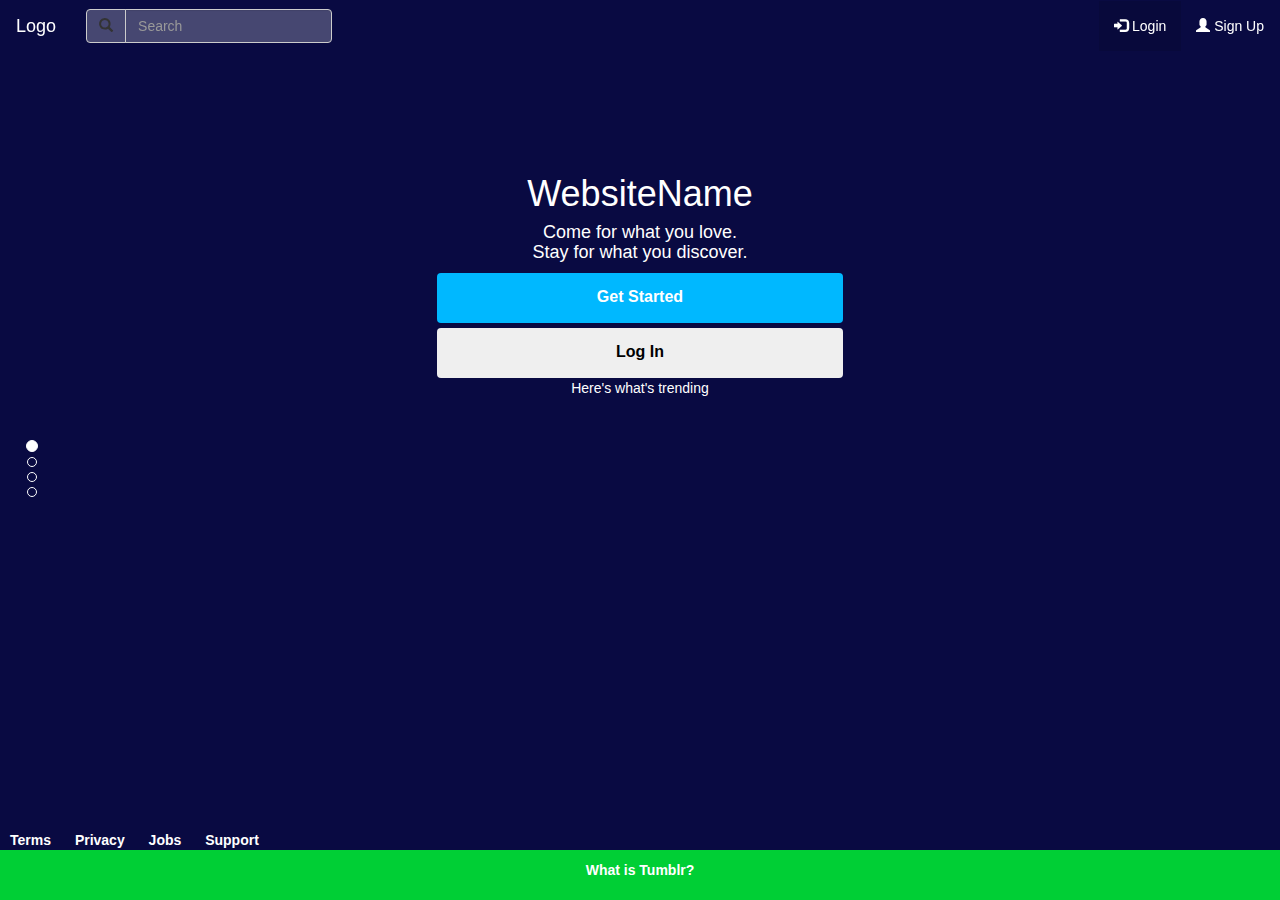
==== index.html @ 12164b4f "first commit" ====
<!DOCTYPE html>
<html lang="en">

<head>
  <meta charset="UTF-8">
  <meta name="viewport" content="width=device-width, initial-scale=1.0">
  <title>SiteName</title>
  <link rel="stylesheet" href="/font-awesome-4.7.0/css/font-awesome.min.css">

  <link rel="stylesheet" href="https://maxcdn.bootstrapcdn.com/bootstrap/3.4.1/css/bootstrap.min.css">
  <script src="https://ajax.googleapis.com/ajax/libs/jquery/3.5.1/jquery.min.js"></script>
  <script src="https://maxcdn.bootstrapcdn.com/bootstrap/3.4.1/js/bootstrap.min.js"></script>
  <script src="action.js"></script>
  <link rel="stylesheet" href="style.css">
</head>

<body>
  <div class="navbar-wrapper">
  <div class="container">
    <div class="navbar  navbar-fixed-top">
<!-- navbar-inverse -->
      <nav class="navbar">
        <div class="container-fluid">
          <div class="navbar-header">
            <a class="navbar-brand" style="color: #ffffff" href="#">Logo</a>
          </div>
          <form class="navbar-form navbar-left">
            <div class="input-group">
              <div class="input-group-btn">
                <button class="btn btn-default" style="transition: background .15s,color .15s;background: hsla(0,0%,100%,.25);" type="submit">
                  <i class="glyphicon glyphicon-search"></i>
                </button>
              </div>
              <input type="text" class="form-control" style="transition: background .15s,color .15s;background: hsla(0,0%,100%,.25);" placeholder="Search" name="search">
            </div>
          </form>
          <ul class="nav navbar-nav navbar-right">
            <li><a href="#" style="color: #ffffff ; background-color: rgba(0,0,0,.0941176);"><span class="glyphicon glyphicon-log-in"></span> Login</a>
            </li>
            <li><a href="#" style="color: #ffffff "><span class="glyphicon glyphicon-user"></span> Sign Up</a>
            </li>
          </ul>
        </div>
      </nav>
    </div>
  </div>
  <!-- /container -->
</div>
<!-- /navbar wrapper -->

  <section class="slide-wrapper">
    <div class="container">
      <div id="myCarousel" class="carousel slide">
        <!-- Indicators -->
        <ol class="carousel-indicators">
          <li data-target="#myCarousel" data-slide-to="0" class="active"></li>
          <li data-target="#myCarousel" data-slide-to="1"></li>
          <li data-target="#myCarousel" data-slide-to="2"></li>
          <li data-target="#myCarousel" data-slide-to="3"></li>
        </ol>

        <!-- Wrapper for slides -->
        <div class="carousel-inner">
          <!-- first page -->
          <div class="item active">
            <div class="fill" style=" background-color:#090a42;">
              <!-- body -->
              <div class="row">
                <div class="col-md-12  col-sm-12 col-xs-12 col-lg-12">
                  <div class="topSpacing" ></div>
                </div>
              </div>
              <div class="row">
                <div style="color: #ffffff; text-align: center;top: 50%;left: 50%;">
                  <div
                    class="col-md-offset-4 col-md-4 col-sm-offset-4 col-sm-4 col-lg-4 col-lg-offset-4 col-xs-8 col-xs-offset-2">
                    <h1>WebsiteName</h1>
                    <h4>Come for what you love.<br>
                      Stay for what you discover.</h4>
                    <button class="btn btn-block"
                      style='background-color: #00b8ff;height: 50px;font-size: 16px; font-weight: bold;'>Get
                      Started</button>
                    <button class="btn btn-block"
                      style='color: black;height: 50px;font-size: 16px; font-weight: bold;'>Log In</button>
                    <a href="#" style="margin-top: 50rem;color:#ffffff;">Here's what's trending</a>
                  </div>
                </div>
              </div>
              <!-- end body -->

              <!-- Footer -->
              <div class="footer">
                <div class="top-footer">
                  <a href="">Terms</a>
                  <a href="">Privacy</a>
                  <a href="">Jobs</a>
                  <a href="">Support</a>
                </div>
                <div class="bottom-footer">
                  <p style="padding-top: 10px;">What is Tumblr?</p>
                </div>
              </div>
              <!-- end footer -->
            </div>
          </div>

          <!-- Second Page -->
          <div class="item">
            <div class="fill" style="background-color:#00cf35;">
              
              <!-- body -->
              <div class="row">
                <div class="col-md-12  col-sm-12  col-lg-12">
                  <div class="topSpacing" ></div>
                </div>
              </div>
              <div class="row" style="color: #ffffff; text-align: center;top: 50%;left: 50%;">
                <div
                  class="col-lg-offset-4 col-lg-4 col-md-offset-4 col-md-4 col-sm-6 col-sm-offset-3 col-xs-offset-1 col-xs-10 ">
                  <img src="second-page.svg" alt="t image" width="53%" height="50%" style="opacity: 1;" />
                  <h3>Tumblr is so easy to use that it’s hard to explain.</h3>
                  <p>We made it really, really simple for people to make a blog and put whatever they want on it.
                    Stories, photos, GIFs, TV shows, links, quips, dumb jokes, smart jokes, Spotify tracks, mp3s,
                    videos, fashion, art, deep stuff. Tumblr is 507 million different blogs, filled with literally
                    whatever.</p>
                </div>
              </div>
              <!-- end body -->

            </div>
          </div>
          <!-- Third Page -->
          <div class="item">
            <div class="fill" style="background-color:#ff8a00;">
              <!-- body -->
              <div class="row">
                <div class="col-md-12  col-sm-12  col-lg-12">
                  <div class="topSpacing" ></div>
                </div>
              </div>
              <div class="row" style="color: #ffffff; text-align: center;top: 50%;left: 50%;">
                <div
                  class="col-md-offset-4 col-md-4 col-sm-offset-2 col-sm-8 col-xs-offset-1 col-xs-10 col-lg-offset-4 col-lg-4">
                  <div class="row">
                    <div class="col-md-3 col-sm-3 col-xs-3 col-lg-3">
                      <div class="main-circle">
                        <div class="circle">
                          <h1>Aa</h1>
                        </div>
                        <p style="padding-top: 10px;">Text</p>
                      </div>
                    </div>
                    <div class="col-md-3  col-sm-3 col-xs-3 col-lg-3">
                      <div class="main-circle">
                        <div class="circle">
                          <h1><i class="fa fa-camera"></i>
                          </h1>
                        </div>
                        <p style="padding-top: 10px;">Photo</p>
                      </div>
                    </div>
                    <div class="col-md-3  col-sm-3 col-xs-3 col-lg-3">
                      <div class="main-circle">
                        <div class="circle">
                          <h1><i class="fa fa-quote-left"></i></h1>
                        </div>
                        <p style="padding-top: 10px;">Quote</p>
                      </div>
                    </div>
                    <div class="col-md-3  col-sm-3 col-xs-3 col-lg-3">
                      <div class="main-circle">
                        <div class="circle">
                          <h1><i class="fa fa-link"></i></h1>
                        </div>
                        <p style="padding-top: 10px;">Link</p>
                      </div>
                    </div>
                  </div>
                  <div class="row">
                    <div
                      class="col-md-offset-1 col-md-3 col-sm-offset-1 col-sm-3 col-xs-offset-1 col-xs-3 col-lg-offset-1 col-lg-3">
                      <div class="main-circle">
                        <div class="circle">
                          <h1><b>hi!</b></h1>
                        </div>
                        <p style="padding-top: 10px;">Chat</p>
                      </div>
                    </div>
                    <div class="col-md-3 col-sm-3 col-xs-3 col-lg-3">
                      <div class="main-circle">
                        <div class="circle">
                          <h1><i class="fa fa-headphones"></i></h1>
                        </div>
                        <p style="padding-top: 10px;">Audio</p>
                      </div>
                    </div>
                    <div class="col-md-3 col-sm-3 col-xs-3 col-lg-3">
                      <div class="main-circle">
                        <div class="circle">
                          <h1><i class="fa fa-video-camera"></i></h1>
                        </div>
                        <p style="padding-top: 10px;">Video</p>
                      </div>
                    </div>
                  </div>
                  <h3>Seriously, put anything you want here.</h3>
                  <p>Seven post types to get you started. Your brain can do the rest. This thing is yours. Use it
                    however you like.</p>
                </div>
              </div>
              <!-- end body -->

            </div>
          </div>
          <!-- Forth Page -->
          <div class="item">
            <div class="fill" style="background-color:#e47794;">

              <!-- body -->
              <div class="row">
                <div class="col-md-12  col-sm-12  col-lg-12">
                  <div class="topSpacing" ></div>
                </div>
              </div>
              <div class="row" style="color: #ffffff; text-align: center;top: 50%;left: 50%;">
                <div
                  class="col-md-offset-4 col-md-4 col-lg-4 col-lg-offset-4 col-xs-10 col-xs-offset-1 col-sm-10 col-sm-offset-1">
                  <h3>Okay, it’s not actually hard to explain.</h3>
                  <h5>We lied. But now you understand this thing. So come on in.</h5>
                  <button class="btn"
                    style='margin-top: 10px; width: 30rem; background-color: #00b8ff;height: 50px;font-size: 16px; font-weight: bold;'>Get
                    Started</button><br />
                  <button class="btn"
                    style='margin-top: 10px; width: 30rem;color: black;height: 50px;font-size: 16px; font-weight: bold;'>Log
                    In</button><br />
                  <a href="#" style=" margin-top: 50rem;color:#ffffff;">Here's what's trending</a>
                </div>
              </div>
              <!-- end body -->
            </div>
          </div>
        </div>
      </div>
    </div>
  </section>
</body>

</html>
---- style.css ----
html,
body {
  width: 100%;
  height: 100%;
}

.carousel-inner,
.carousel,
.item,
.container,
.fill {
  height: 100%;
  width: 100%;
  background-position: center center;
  background-size: cover;
}

.slide-wrapper {
  display: inline;
}

.slide-wrapper .container {
  padding: 0px;
}

/*------------------------------ vertical bootstrap slider----------------------------*/

.carousel-inner>.item.next,
.carousel-inner>.item.active.right {
  transform: translate3d(0, 100%, 0);
  -webkit-transform: translate3d(0, 100%, 0);
  -ms-transform: translate3d(0, 100%, 0);
  -moz-transform: translate3d(0, 100%, 0);
  -o-transform: translate3d(0, 100%, 0);
  top: 0;
}

.carousel-inner>.item.prev,
.carousel-inner>.item.active.left {
  transform: translate3d(0, -100%, 0);
  -webkit-transform: translate3d(0, -100%, 0);
  -moz-transform: translate3d(0, -100%, 0);
  -ms-transform: translate3d(0, -100%, 0);
  -o-transform: translate3d(0, -100%, 0);
  top: 0;
}

.carousel-inner>.item.next.left,
.carousel-inner>.item.prev.right,
.carousel-inner>.item.active {
  transform: translate3d(0, 0, 0);
  -webkit-transform: translate3d(0, 0, 0);
  -ms-transform: translate3d(0, 0, 0);
  ;
  -moz-transform: translate3d(0, 0, 0);
  -o-transform: translate3d(0, 0, 0);
  top: 0;
}

/*------------------------------- vertical carousel indicators ------------------------------*/
.carousel-indicators {
  position: absolute;
  top: 0;
  bottom: 0;
  margin: auto;
  height: 20px;
  right: 10px;
  left: 0;
  margin-left: 2%;
  width: auto;
}

.carousel-indicators li {
  display: block;
  margin-bottom: 5px;
  border: 1px solid #ffffff;
}

.carousel-indicators li.active {
  margin-bottom: 5px;
  background: #ffffff;
}

.footer {
  position: fixed;
  left: 0;
  bottom: 0;
  width: 100%;
  font-weight: bold;
  color: white;
}

.topSpacing {
  margin-top: 12%
}

.bottom-footer {
  background-color: #00cf35;
  text-align: center;
  height: 50px;
}

.top-footer a {
  color: white;
  padding: 10px;
}

.main-circle {
  height: 100px;
  width: 80px;
}

.circle {
  height: 80px;
  width: 80px;
  border-radius: 100px;
  background-color: white;
  color: #ff8a00;
}

.circle h1 {
  text-align: center;
  padding-top: 20px;
}
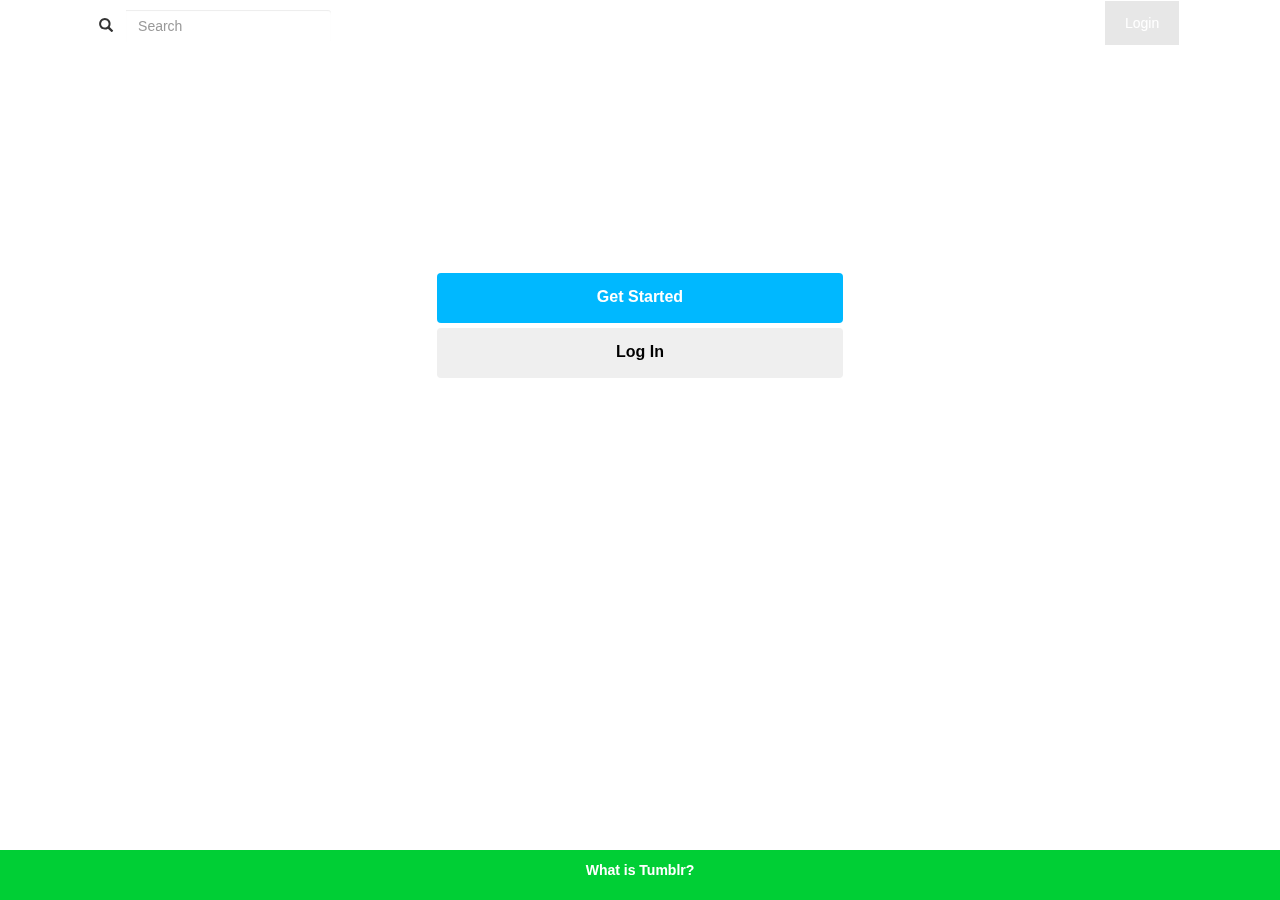
==== commit 3179526f: "update design" ====
--- a/index.html
+++ b/index.html
@@ -12,6 +12,7 @@
   <script src="https://maxcdn.bootstrapcdn.com/bootstrap/3.4.1/js/bootstrap.min.js"></script>
   <script src="action.js"></script>
   <link rel="stylesheet" href="style.css">
+  <link rel="stylesheet" href="index.css">
 </head>
 
 <body>
@@ -27,17 +28,17 @@
           <form class="navbar-form navbar-left">
             <div class="input-group">
               <div class="input-group-btn">
-                <button class="btn btn-default" style="transition: background .15s,color .15s;background: hsla(0,0%,100%,.25);" type="submit">
+                <button class="btn btn-default" style="transition: background .15s,color .15s;background: hsla(0,0%,100%,.25);border-color: rgba(0,0,0,0) transparent;" type="submit">
                   <i class="glyphicon glyphicon-search"></i>
                 </button>
               </div>
-              <input type="text" class="form-control" style="transition: background .15s,color .15s;background: hsla(0,0%,100%,.25);" placeholder="Search" name="search">
+              <input type="text" class="form-control" style="transition: background .15s,color .15s;background: hsla(0,0%,100%,.25);border-color: rgba(0,0,0,0) transparent;" placeholder="Search" name="search">
             </div>
           </form>
           <ul class="nav navbar-nav navbar-right">
-            <li><a href="#" style="color: #ffffff ; background-color: rgba(0,0,0,.0941176);"><span class="glyphicon glyphicon-log-in"></span> Login</a>
+            <li><a href="#" style="color: #ffffff ; background-color: rgba(0,0,0,.0941176);padding-left: 20px;padding-right: 20px;padding: 12px 20px;"> Login</a>
             </li>
-            <li><a href="#" style="color: #ffffff "><span class="glyphicon glyphicon-user"></span> Sign Up</a>
+            <li style="padding-left: 10px;"><a href="#" style="color: #ffffff;padding: 12px 20px;"> Sign Up</a>
             </li>
           </ul>
         </div>
@@ -57,13 +58,14 @@
           <li data-target="#myCarousel" data-slide-to="1"></li>
           <li data-target="#myCarousel" data-slide-to="2"></li>
           <li data-target="#myCarousel" data-slide-to="3"></li>
+          <li data-target="#myCarousel" data-slide-to="4"></li>
         </ol>
 
         <!-- Wrapper for slides -->
         <div class="carousel-inner">
           <!-- first page -->
           <div class="item active">
-            <div class="fill" style=" background-color:#090a42;">
+            <div class="fill" style="background-image:url('https://64.media.tumblr.com/b06d54367441dcfbe893c83c6e163ee2/c1bab01a52e3d1b8-08/s2048x3072/6cb0e97cd8c5cd4c2dd9b9b3b4276c1437b9503c.jpg');">
               <!-- body -->
               <div class="row">
                 <div class="col-md-12  col-sm-12 col-xs-12 col-lg-12">
@@ -212,9 +214,271 @@
 
             </div>
           </div>
-          <!-- Forth Page -->
+          <!-- 4 page -->
+          <div class="item " style="background: #7c5cff;">
+            
+
+            <div class="about-tumblr-showcase ready show-blogs">
+              <div class="showcase">
+                <div class="section blogs-section active" data-section="blogs" data-section-title="Tumblr is blogs." style="z-index: 0;">
+                  <div class="section-wrapper">
+                    <div class="section-content">
+                      <h1 class="section-title">Tumblr is blogs.</h1>
+                      <p>Turns out that when you make it easy to create interesting things, that’s exactly what people do. All those great, random blogs your friends send you, those are Tumblr blogs. We’ll help you find and follow blogs like that, and we’ll help other people find and follow yours.</p>
+                    </div>
+                    <div class="blogs-graphic">
+                      <div class="blogs-post-column">   
+                        <div class="blogs-post">
+                          <div class="post-top">
+                            <div class="ui-avatar" style="background-image:url(https://64.media.tumblr.com/avatar_0c4ac6a82567_64.pnj)">
+                              
+                            </div>
+                            <a class="ui-username" href="https://jagobeearts.tumblr.com/post/622557312809385984/ashe-cats-ashe-cats-ashe" target="_blank">jagobeearts</a>
+                          </div>
+                          <img class="post-image" src="https://64.media.tumblr.com/2c5fa1cd340a9004ebfb8e97e99727d5/b0b9a2a85d42d9e3-43/s2048x3072/4192125abc59fe8d4d2fbac9cd50c2403a634173.jpg" alt="">
+                          <div class="post-bottom">
+                            <div class="ui-notes">3,523 notes</div>
+                            <div class="post_controls">
+                              <div class="post_controls_inner">
+                                <div class="post_control post-control-icon share">
+                                  
+                                </div>
+                                <div class="post_control post-control-icon reblog"></div>
+                                <div class="post_control post-control-icon like"></div>
+                              </div>
+                            </div>
+                          </div>
+                        </div>   
+                        <div class="blogs-post">
+                          <div class="post-top">
+                            <div class="ui-avatar" style="background-image:url(https://64.media.tumblr.com/344f6e4a323dd487716d1cba4402c152/98152cfcda34391b-69/s64x64u_c1/0f8c35b601b0c52acbabae83af214fc3ed4d0665.jpg)"></div>
+                            <a class="ui-username" href="https://duu-kiwi.tumblr.com/post/627913360797777920/here-you-have-my-take-on-vins-design-its-been" target="_blank">duu-kiwi</a>
+                          </div>
+                          <img class="post-image" src="https://64.media.tumblr.com/38bfc770f137579154aa4ec6e0983c2f/6df5e5d2e159da82-d0/s2048x3072/578ff1a602f9f718afe9ebf5ad957eae5bee1283.jpg" alt="">
+                          <div class="post-bottom">
+                            <div class="ui-notes">3,194 notes</div>
+                            <div class="post_controls">
+                              <div class="post_controls_inner">
+                                <div class="post_control post-control-icon share">
+                                  
+                                </div>
+                                <div class="post_control post-control-icon reblog">
+                                  
+                                </div>
+                                <div class="post_control post-control-icon like"></div>
+                              </div>
+                            </div>
+                          </div>
+                        </div>   
+                        <div class="blogs-post">
+                          <div class="post-top">
+                            <div class="ui-avatar" style="background-image:url(https://64.media.tumblr.com/d0017769e33f79e53c9f42dd7f792c7b/1d744c037224c4d1-ba/s64x64u_c1/0fb01731ddad1bf41cc98f44f58d8a7be0ca0e09.jpg)"></div>
+                            <a class="ui-username" href="https://zoskyto-art.tumblr.com/post/628732782837989376/day-1-3-pothos-chill" target="_blank">zoskyto-art</a>
+                          </div>
+                          <img class="post-image" src="https://64.media.tumblr.com/3a2892fca41e22d218b60cbbdfff1b5e/4c27eca2f3752d4c-5e/s2048x3072/c9b3043a1124a8823a8bc24a9d83f424e9aeb467.png" alt=""><div class="post-bottom">
+                            <div class="ui-notes">7,319 notes</div>
+                            <div class="post_controls">
+                              <div class="post_controls_inner">
+                                <div class="post_control post-control-icon share"></div>
+                                <div class="post_control post-control-icon reblog"></div>
+                                <div class="post_control post-control-icon like"></div>
+                              </div>
+                            </div>
+                          </div>
+                        </div>   
+                      </div>
+                      <div class="blogs-post-column">  
+                        <div class="blogs-post">
+                          <div class="post-top">
+                            <div class="ui-avatar" style="background-image:url(https://64.media.tumblr.com/avatar_7e6993a1085d_64.pnj)"></div>
+                            <a class="ui-username" href="https://sethdrawsgood.com/post/150800625443/ruth-bader-ginsberg-portrait-drawn-on-an-aged" target="_blank">sethdrawsgood</a>
+                          </div>
+                          <img class="post-image" src="https://64.media.tumblr.com/b128644bea5be7dc0119aaecba3ca9ea/tumblr_odxrqlz9gw1uw8f1do1_500.jpg" alt="">
+                          <div class="post-bottom">
+                            <div class="ui-notes">235 notes</div>
+                            <div class="post_controls">
+                              <div class="post_controls_inner">
+                                <div class="post_control post-control-icon share"></div>
+                                <div class="post_control post-control-icon reblog"></div>
+                                <div class="post_control post-control-icon like"></div>
+                              </div>
+                            </div>
+                          </div>
+                        </div>   
+                        <div class="blogs-post">
+                          <div class="post-top">
+                            <div class="ui-avatar" style="background-image:url(https://64.media.tumblr.com/f051133a0253ace1fce25d1212b40213/5b66b5b405d0ace1-4e/s64x64u_c1/fa0b0319f3d8336c90cd701f40de1a5284e124f6.jpg)"></div>
+                            <a class="ui-username" href="https://spidertams.tumblr.com/post/629250390183002114/would-you-let-tamiko-be-your-knight-in-shining" target="_blank">spidertams</a>
+                          </div>
+                          <img class="post-image" src="https://64.media.tumblr.com/4a81d5c81fae28046f6d98608f82bc79/b205fb3e34f84059-3c/s2048x3072/a2c6ae40e2ad2225dea24bfe2b2cd26d4194b7e3.png" alt="">
+                          <div class="post-bottom">
+                            <div class="ui-notes">9,386 notes</div>
+                            <div class="post_controls">
+                              <div class="post_controls_inner">
+                                <div class="post_control post-control-icon share"></div>
+                                <div class="post_control post-control-icon reblog"></div>
+                                <div class="post_control post-control-icon like"></div>
+                              </div>
+                            </div>
+                          </div>
+                        </div>   
+                        <div class="blogs-post">
+                          <div class="post-top">
+                            <div class="ui-avatar" style="background-image:url(https://64.media.tumblr.com/avatar_a0e17aebd40a_64.pnj)"></div>
+                            <a class="ui-username" href="https://mothraeve.tumblr.com/post/629008788128743424/foggy-dahlia-by-garden-of-eve-foggy-and-wet-but" target="_blank">mothraeve</a>
+                          </div>
+                          <img class="post-image" src="https://64.media.tumblr.com/69956d66f2bffde5d14ec655a2980704/ac4dbccd8645cabd-0a/s2048x3072/19a55650506b4305a3764b77636bf10d093fbb84.jpg" alt="">
+                          <div class="post-bottom">
+                            <div class="ui-notes">1,431 notes</div>
+                            <div class="post_controls">
+                              <div class="post_controls_inner">
+                                <div class="post_control post-control-icon share"></div>
+                                <div class="post_control post-control-icon reblog"></div>
+                                <div class="post_control post-control-icon like"></div>
+                              </div>
+                            </div>
+                          </div>
+                        </div>   
+                      </div>
+                      <div class="blogs-post-column">  
+                        <div class="blogs-post">
+                          <div class="post-top">
+                            <div class="ui-avatar" style="background-image:url(https://64.media.tumblr.com/a5abcdb96353a237e211a4919a32f7a5/fe8119a40d7ec2a2-e2/s64x64u_c1/b67f9e22ad99cf4652434234ffeb84e0fb91fc1f.jpg)">
+                            </div>
+                            <a class="ui-username" href="https://junbi-des.tumblr.com/post/629254283638046720/dreaming-about-buns" target="_blank">junbi-des</a>
+                          </div>
+                          <img class="post-image" src="https://64.media.tumblr.com/784a143564154256eb5cdb85967e577f/cc2e51d71d52b98a-ed/s2048x3072/a75de8c076ba51d414cb7e94d3deaddd75316c80.jpg" alt="">
+                          <div class="post-bottom">
+                            <div class="ui-notes">5,312 notes</div>
+                            <div class="post_controls">
+                              <div class="post_controls_inner">
+                                <div class="post_control post-control-icon share"></div>
+                                <div class="post_control post-control-icon reblog"></div>
+                                <div class="post_control post-control-icon like"></div>
+                              </div>
+                            </div>
+                          </div>
+                        </div>   
+                        <div class="blogs-post">
+                          <div class="post-top">
+                            <div class="ui-avatar" style="background-image:url(https://64.media.tumblr.com/e6543b8275b0aad9dd731ff9d154c3e8/d7f1a640a2552fde-fa/s64x64u_c1/968bef8baf8860f41055b292f8569ee0c4d910a3.jpg)"></div>
+                            <a class="ui-username" href="https://nathsketch.tumblr.com/post/628381719636115456/a-new-piece-ive-been-working-on-these-past-few" target="_blank">nathsketch</a>
+                          </div>
+                          <img class="post-image" src="https://64.media.tumblr.com/ae3877e79e127717fb736704a78d027d/03c2451b4f2293e4-58/s500x750/70c69d00609628593825802267ed75dd08a8314a.jpg" alt="">
+                          <div class="post-bottom">
+                            <div class="ui-notes">12,319 notes</div>
+                            <div class="post_controls">
+                              <div class="post_controls_inner">
+                                <div class="post_control post-control-icon share">
+                                </div>
+                                <div class="post_control post-control-icon reblog"></div>
+                                <div class="post_control post-control-icon like"></div>
+                              </div>
+                            </div>
+                          </div>
+                        </div>   
+                        <div class="blogs-post">
+                          <div class="post-top">
+                            <div class="ui-avatar" style="background-image:url(https://64.media.tumblr.com/9efb446357788097bb992aa6ff0d7790/308473615d73e6f2-80/s64x64u_c1/5751db84c6faa927f9531e5d809be80829a8c1f0.jpg)"></div>
+                            <a class="ui-username" href="https://davideor94.tumblr.com/post/627081046235709440/living-in-their-own-dream-source" target="_blank">davideor94</a></div>
+                            <img class="post-image" src="https://64.media.tumblr.com/842102870b54073f56c6ddf8a3f8e41d/b1642e5b8478b9d4-3b/s2048x3072/6163ac2ff1529ea65ae75928152583ba00a371bb.jpg" alt="">
+                            <div class="post-bottom">
+                              <div class="ui-notes">7,793 notes</div>
+                              <div class="post_controls">
+                                <div class="post_controls_inner">
+                                  <div class="post_control post-control-icon share"></div>
+                                  <div class="post_control post-control-icon reblog"></div>
+                                  <div class="post_control post-control-icon like"></div>
+                                </div>
+                              </div>
+                            </div>
+                          </div>   
+                        </div>
+                        <div class="blogs-post-column">  
+                          <div class="blogs-post">
+                            <div class="post-top">
+                              <div class="ui-avatar" style="background-image:url(https://64.media.tumblr.com/avatar_d132b0e74f7f_64.pnj)"></div>
+                              <a class="ui-username" href="https://iamdetour303.tumblr.com/post/182947478499" target="_blank">iamdetour303</a>
+                            </div>
+                            <img class="post-image" src="https://64.media.tumblr.com/2fb3f674788cf9a826775ca735377182/tumblr_pn92g0qIAc1qi8z6d_1280.jpg" alt="">
+                            <div class="post-bottom">
+                              <div class="ui-notes">26,804 notes</div>
+                              <div class="post_controls">
+                                <div class="post_controls_inner">
+                                  <div class="post_control post-control-icon share"></div>
+                                  <div class="post_control post-control-icon reblog"></div>
+                                  <div class="post_control post-control-icon like"></div>
+                                </div>
+                              </div>
+                            </div>
+                          </div>   
+                          <div class="blogs-post">
+                            <div class="post-top">
+                              <div class="ui-avatar" style="background-image:url(https://64.media.tumblr.com/avatar_123c2e8095a7_64.pnj)"></div>
+                              <a class="ui-username" href="https://simkaye.tumblr.com/post/629445318123077632/studies" target="_blank">simkaye</a>
+                            </div>
+                            <img class="post-image" src="https://64.media.tumblr.com/376d1d40a73807438e7ec5819b74498e/0a23498a0dce357e-56/s2048x3072/fb330954fdaa93b096505f51e446b66151ff780b.jpg" alt="">
+                            <div class="post-bottom">
+                              <div class="ui-notes">3,635 notes</div>
+                              <div class="post_controls">
+                                <div class="post_controls_inner">
+                                  <div class="post_control post-control-icon share"></div>
+                                  <div class="post_control post-control-icon reblog"></div>
+                                  <div class="post_control post-control-icon like"></div>
+                                </div>
+                              </div>
+                            </div>
+                          </div>   
+                          <div class="blogs-post">
+                            <div class="post-top">
+                              <div class="ui-avatar" style="background-image:url(https://64.media.tumblr.com/avatar_bf69729ecf05_64.pnj)"></div>
+                              <a class="ui-username" href="https://kenta-nikki.tumblr.com/post/629494601714221056/%E6%9C%AC%E6%97%A5%E3%81%AE%E5%B0%8F%E9%A6%96%E3%81%A7%E3%81%99" target="_blank">kenta-nikki</a>
+                            </div>
+                            <img class="post-image" src="https://64.media.tumblr.com/c4099471190f6ea330e14cbcbb32eee7/753b77214c70e9bd-f0/s500x750/a83d3328e56d0bdaad99dabffe3803476c57f98b.jpg" alt="">
+                            <div class="post-bottom">
+                              <div class="ui-notes">6,398 notes</div>
+                              <div class="post_controls">
+                                <div class="post_controls_inner">
+                                  <div class="post_control post-control-icon share"></div>
+                                  <div class="post_control post-control-icon reblog"></div>
+                                  <div class="post_control post-control-icon like"></div>
+                                </div>
+                              </div>
+                            </div>
+                          </div>   
+                        </div>
+                        <div class="blogs-post-column">  
+                          <div class="blogs-post">
+                            <div class="post-top">
+                              <div class="ui-avatar" style="background-image:url(https://64.media.tumblr.com/8cff222ded9a052d6bce3b7df2c19a75/be130eec2f61e3ba-32/s64x64u_c1/a545f889365aa4f10036415bb8341306eb32a5fb.pnj)">
+                                
+                              </div>
+                              <a class="ui-username" href="https://vivtanner.tumblr.com/post/629348849371299840/congratulations-tinypaint-on-the-launch-of-the" target="_blank">vivtanner</a>
+                            </div>
+                            <img class="post-image" src="https://64.media.tumblr.com/8f447de5fc83b661cc7924ee74b3d2d8/84a7124ebb03d62e-fc/s500x750/150f1aec7fc92274867f59c92debbfaa88729e9b.png" alt="">
+                            <div class="post-bottom">
+                              <div class="ui-notes">10,445 notes</div>
+                              <div class="post_controls">
+                                <div class="post_controls_inner">
+                                  <div class="post_control post-control-icon share"></div>
+                                  <div class="post_control post-control-icon reblog"></div>
+                                  <div class="post_control post-control-icon like"></div>
+                                </div>
+                              </div>
+                            </div>
+                          </div>  
+                        </div>
+                      </div> 
+                    </div>
+                  </div>
+                </div>
+              </div>
+
+          </div>
+
+          <!-- fivth Page -->
           <div class="item">
-            <div class="fill" style="background-color:#e47794;">
+            <div class="fill overlay" style="  background-image:url(https://64.media.tumblr.com/2c5fa1cd340a9004ebfb8e97e99727d5/b0b9a2a85d42d9e3-43/s2048x3072/4192125abc59fe8d4d2fbac9cd50c2403a634173.jpg);">
 
               <!-- body -->
               <div class="row">
--- a/style.css
+++ b/style.css
@@ -22,6 +22,11 @@
 .slide-wrapper .container {
   padding: 0px;
 }
+.overlay::before{
+  background-color: rgba(0,0,0,.7);
+}
+
+
 
 /*------------------------------ vertical bootstrap slider----------------------------*/
 
--- a/index.css
+++ b/index.css
@@ -0,0 +1 @@
+.showcase .create-section .create-graphic .audio-icon:before,.showcase .create-section .create-graphic .chat-icon:before,.showcase .create-section .create-graphic .link-icon:before,.showcase .create-section .create-graphic .photo-icon:before,.showcase .create-section .create-graphic .quote-icon:before,.showcase .create-section .create-graphic .text-icon:before,.showcase .create-section .create-graphic .video-icon:before{font-family:tumblr-icons,Blank;-webkit-font-smoothing:antialiased;-moz-osx-font-smoothing:grayscale;font-smoothing:antialiased;text-rendering:optimizeLegibility;font-style:normal;font-variant:normal;font-weight:400;text-decoration:none;text-transform:none}.l-header-container .hide-logo [data-whatinput=keyboard] .signup_link:focus,.l-header-container .hide-logo [data-whatinput=keyboard] .signup_link :focus,[data-whatinput=keyboard] .about-tumblr-showcase:focus,[data-whatinput=keyboard] .about-tumblr-showcase :focus,[data-whatinput=keyboard] .l-header-container .hide-logo .signup_link:focus,[data-whatinput=keyboard] .l-header-container .hide-logo .signup_link :focus{border-radius:3px;box-shadow:0 0 0 3px #529ecc}html.show-about-tumblr{height:100%}html.show-about-tumblr body{height:100%;overflow:auto}html.show-about-tumblr .about-tumblr-showcase.ready,html.show-about-tumblr .about-tumblr-showcase.ready+.l-header-container .logged-out-header{min-width:540px}html.show-about-tumblr .logged-out-header .logo{cursor:pointer}.about-tumblr-showcase{font-size:16px;height:100%;left:0;overflow:hidden;position:absolute;top:0;width:100%;z-index:10;animation:aboutTumblrIntro .7s ease-out .5s;animation-fill-mode:backwards}.about-tumblr-showcase .showcase{height:100%;position:relative;width:100%;z-index:1}.about-tumblr-showcase .section-title{color:#fff;font-family:Gibson,Helvetica Neue,HelveticaNeue,Helvetica,Arial,sans-serif;font-size:60px;line-height:1;margin-bottom:15px}.about-tumblr-showcase .section{color:#fff;height:100%;left:0;overflow:hidden;position:absolute;top:0;text-align:center;width:100%;transform:translateY(0);transition:transform .7s cubic-bezier(.825,0,.5,1)}.about-tumblr-showcase .section .fullscreen_post_bg{background-size:0 0}.about-tumblr-showcase .section.active .fullscreen_post_bg{background-size:cover}.about-tumblr-showcase .section .section-content{line-height:1.4}.about-tumblr-showcase .section.login-section{background:#001935;color:inherit;padding-top:0;z-index:90210}.about-tumblr-showcase .section.old-hat{transform:translateY(-100%)}.about-tumblr-showcase.animating .fullscreen_post_bg{background-size:cover}.login-with-about .drawer{z-index:92}.login-with-about .ui_peepr_glass{z-index:91}.layout_onboarding .l-header-container{box-shadow:none}.l-header-container .login-button,.l-header-container .signup-button{max-width:200px;overflow:hidden;white-space:nowrap;transition:all .25s cubic-bezier(.165,.84,.44,1),opacity 1ms linear}.l-header-container .signup-button{transition:all .25s cubic-bezier(.165,.84,.44,1),color .7s ease-out,opacity 1ms linear;margin-right:0}.show-about+.l-header-container .signup-button,.show-about+.l-header-container .signup-button:active,.show-about+.l-header-container .signup-button:focus{background-color:#fff;color:#00cf35}.show-blogs+.l-header-container .signup-button,.show-blogs+.l-header-container .signup-button:active,.show-blogs+.l-header-container .signup-button:focus{background-color:#fff;color:#7c5cff}.show-dashboard+.l-header-container .signup-button,.show-dashboard+.l-header-container .signup-button:active,.show-dashboard+.l-header-container .signup-button:focus{background-color:#fff;color:#001935}.show-create+.l-header-container .signup-button,.show-create+.l-header-container .signup-button:active,.show-create+.l-header-container .signup-button:focus{background-color:#fff;color:#ff8a00}.signup_account .l-header-container .hide-logo .signup-button{color:#00cf35}.l-header-container .hide-logo .signup_link{margin-right:0}.signup_account .l-header-container .hide-logo .signup-button,.signup_determine:not(.signup_account) .l-header-container .hide-logo .login-button,.signup_get_started:not(.signup_account) .l-header-container .hide-logo .login-button,.signup_get_started:not(.signup_login) .l-header-container .hide-logo .signup-button,.signup_login .l-header-container .hide-logo .login-button{margin-right:0;max-width:0;opacity:0;padding-left:0;padding-right:0;pointer-events:none}@media only screen and (max-height:800px),only screen and (max-width:1100px){.about-tumblr-showcase .section-title{font-size:42px}}@media only screen and (max-height:540px),only screen and (max-width:900px){.about-tumblr-showcase .section-title{font-size:34px}}@keyframes aboutTumblrIntro{0%{opacity:0}to{opacity:1}}.showcase-pagination{left:40px;position:absolute;top:50%;z-index:2147483643;transform:translateY(-50%)}.showcase-pagination .dot{border-radius:50%;box-shadow:inset 0 0 0 3px #fff;cursor:pointer;height:16px;margin-bottom:10px;opacity:.4;position:relative;width:16px;box-sizing:border-box}.showcase-pagination .dot:hover{opacity:1}.showcase-pagination .dot.active{background:#fff;box-shadow:none;opacity:1}@media only screen and (max-width:540px){.showcase-pagination{left:20px}}.about-tumblr-showcase .recaptcha2_captcha.signup_view{max-height:78px}.about-tumblr-showcase .recaptcha2_captcha.signup_view .form_row{background:none}.about-tumblr-showcase .dash_b_form_container{display:none;left:50%;margin-left:-400px;position:absolute;top:50%;width:800px;box-sizing:border-box}.about-tumblr-showcase .dash_b_form_container .signup_forms_container{background:transparent}.about-tumblr-showcase .dash_b_form_container .form-header-welcome{display:none}.about-tumblr-showcase .dash_b_form_container .form-header-welcome .section-title{text-align:center}.about-tumblr-showcase .dash_b_form_container .form_row{background:#fff;z-index:2}.about-tumblr-showcase .dash_b_form_container .form_row input[type=email],.about-tumblr-showcase .dash_b_form_container .form_row input[type=password],.about-tumblr-showcase .dash_b_form_container .form_row input[type=text]{box-shadow:none;border-radius:0}.about-tumblr-showcase .dash_b_form_container .form_row .signup_view.captcha{background-color:#fff}.about-tumblr-showcase .dash_b_form_container .signup_forms_submit{z-index:1}.about-tumblr-showcase .dash_b_form_container .mobile-apps{color:#fff;margin-top:25px;text-align:center}.about-tumblr-showcase .dash_b_form_container .mobile-apps .apps{list-style:none;margin:90px 0 0}.about-tumblr-showcase .dash_b_form_container .mobile-apps .apps .app-item{display:inline-block}.about-tumblr-showcase .dash_b_form_container .mobile-apps .app-link{display:block;height:40px;width:135px}.about-tumblr-showcase .dash_b_form_container .mobile-apps .app-ios{background:url("/images/mobile-install-apple.png?v=0c2649f26477fe0ab2db8bba9a6a22a0") transparent no-repeat;margin-right:10px}.about-tumblr-showcase .dash_b_form_container .mobile-apps .app-android{background:url("/images/mobile-install-google.png?v=2471a56bcfc5ff3d093b3580acf8a41f") transparent no-repeat}.about-tumblr-showcase.show-login .dash_b_form_container,.about-tumblr-showcase.show-welcome .dash_b_form_container{display:block;animation:signupFormIntro .3s ease-out .7s;animation-fill-mode:backwards}.about-tumblr-showcase.show-welcome .dash_b_form_container.no_subheading{margin-top:-230px}.about-tumblr-showcase.show-welcome .form-header-welcome{display:block}.about-tumblr-showcase.show-welcome .dash_b_form_header{display:none}.is_mobile .about-tumblr-showcase .dash_b_form_container{display:block}@keyframes signupFormIntro{0%{opacity:0;transform:translateY(25px)}to{opacity:1;transform:translateY(0)}}@media screen and (min-height:650px){.mobile-apps{display:block}}@media only screen and (max-height:800px),only screen and (max-width:900px){.has_determine_step.signup_determine .dash_b_form_container.no_subheading{margin-top:-129px}.has_determine_step.signup_get_started .dash_b_form_container.has_subheading{margin-top:-177px}.has_determine_step.signup_account .dash_b_form_container.has_subheading{margin-top:-199px}.has_determine_step.signup_login .dash_b_form_container.has_subheading{margin-top:-165px}.openid_connect_registration.signup_account .dash_b_form_container.has_subheading{margin-top:-140px}.openid_connect_registration.signup_birthday .dash_b_form_container.has_subheading{margin-top:-199px}.about-tumblr-showcase.show-welcome .dash_b_form_container.has_subheading{margin-top:-210px}.about-tumblr-showcase .mobile-apps{display:none}}@media only screen and (max-width:540px){.about-tumblr-showcase .dash_b_form_container{width:540px;margin-left:-270px}}@media only screen and (-moz-min-device-pixel-ratio:2),only screen and (-webkit-min-device-pixel-ratio:2),only screen and (min-device-pixel-ratio:2),only screen and (min-resolution:2dppx),only screen and (min-resolution:192dpi){.about-tumblr-showcase .dash_b_form_container .mobile-apps .app-ios{background:url("/images/mobile-install-apple@2x.png?v=93b060eb868caef88a82a5b1830862ad") transparent no-repeat;background-size:135px 40px}.about-tumblr-showcase .dash_b_form_container .mobile-apps .app-android{background:url("/images/mobile-install-google@2x.png?v=07dab13b04b194f9e65fd9d540979e7c") transparent no-repeat;background-size:135px 40px}}.showcase .login-section .fullscreen_post_bg,.showcase .login-section .fullscreen_post_footer{bottom:0;position:absolute;transition:bottom .3s ease-out 1.7s}.showcase .login-section .fullscreen_post_bg{background-color:#001935}.showcase .login-section .fullscreen_post_bg:before{position:absolute}.showcase .login-section .about-tumblr-btn{background:#00cf35;box-shadow:inset 0 3px 0 rgba(0,0,0,.1);bottom:-45px;color:#fff;cursor:pointer;height:45px;font-weight:700;left:0;line-height:45px;position:absolute;text-align:center;width:100%;z-index:2;transition:bottom .3s ease-out 1.7s}.ready .showcase .login-section .fullscreen_post_bg,.ready .showcase .login-section .fullscreen_post_footer{bottom:45px}.ready .showcase .login-section .about-tumblr-btn{bottom:0}.showcase .about-section{background:#00cf35;display:table;text-align:center}.showcase .about-section .section-wrapper{display:table-cell;vertical-align:middle;width:100%}.showcase .about-section .section-content{margin:0 auto;width:700px}.showcase .about-section .about-graphic{height:440px;margin:0 auto 20px;opacity:0;overflow:visible;position:relative;box-sizing:border-box;transform:scale(.8)}.showcase .about-section .about-graphic .big-t path{fill:#00cf35}.showcase .about-section .about-graphic .graphic-icon,.showcase .about-section .about-graphic .graphic-icon circle,.showcase .about-section .about-graphic .graphic-icon line,.showcase .about-section .about-graphic .graphic-icon path,.showcase .about-section .about-graphic .graphic-icon polygon{fill:#00cf35;stroke:#00b62e}.showcase .about-section.active .about-graphic{opacity:1;transform:scale(1);transition:opacity .5s cubic-bezier(.165,.84,.44,1),transform .5s cubic-bezier(.165,.84,.44,1)}@media only screen and (max-height:800px),only screen and (max-width:1100px){.showcase .about-section .about-graphic{height:320px}.showcase .about-section .section-content{width:600px}}@media only screen and (max-height:600px),only screen and (max-width:900px){.showcase .about-section .about-graphic{height:220px}.showcase .about-section .section-content{width:540px}}@media only screen and (max-width:540px){.showcase .about-section .section-content{width:70%}}.showcase .blogs-section{background:#7c5cff;overflow:hidden;text-align:left}.showcase .blogs-section .section-wrapper{margin-left:180px;margin-top:150px}.showcase .blogs-section .section-content{margin-bottom:20px;position:relative;width:500px;z-index:2}.showcase .blogs-section .blogs-graphic{position:relative;width:1280px;z-index:1}.showcase .blogs-section .blogs-post-column{float:left;margin-right:20px;opacity:0;width:300px;transform:translateX(100px)}.showcase .blogs-section .blogs-post{background:#fff;border-radius:3px;margin:0 0 20px;opacity:0;width:300px;transform:translateX(200px)}.showcase .blogs-section .blogs-post .post-bottom,.showcase .blogs-section .blogs-post .post-top{height:45px;padding:10px;position:relative;box-sizing:border-box}.showcase .blogs-section .blogs-post .post-bottom .ui-avatar,.showcase .blogs-section .blogs-post .post-top .ui-avatar{background-position:50%;background-repeat:no-repeat;background-size:cover;border-radius:3px;height:25px;float:left;margin-right:10px;width:25px}.showcase .blogs-section .blogs-post .post-bottom .ui-notes,.showcase .blogs-section .blogs-post .post-bottom .ui-username,.showcase .blogs-section .blogs-post .post-top .ui-notes,.showcase .blogs-section .blogs-post .post-top .ui-username{float:left;font-size:13px;font-weight:700;line-height:25px;overflow:hidden;text-decoration:none;text-overflow:ellipsis;vertical-align:top;white-space:nowrap}.showcase .blogs-section .blogs-post .post-bottom .ui-username,.showcase .blogs-section .blogs-post .post-top .ui-username{color:#000}.showcase .blogs-section .blogs-post .post-bottom .ui-notes,.showcase .blogs-section .blogs-post .post-top .ui-notes{color:rgba(0,0,0,.65)}.showcase .blogs-section .blogs-post .post-bottom .post_controls,.showcase .blogs-section .blogs-post .post-top .post_controls{display:block;float:right;pointer-events:none;text-align:right;vertical-align:top;width:auto}.showcase .blogs-section .blogs-post .post-bottom .post_controls .post_controls_inner,.showcase .blogs-section .blogs-post .post-top .post_controls .post_controls_inner{height:25px}.showcase .blogs-section .blogs-post .post-bottom .post_controls .post_control,.showcase .blogs-section .blogs-post .post-top .post_controls .post_control{color:#8f8f8f;margin:0 0 0 10px}.showcase .blogs-section .blogs-post .post-bottom .post_controls .post_control.reblog,.showcase .blogs-section .blogs-post .post-top .post_controls .post_control.reblog{margin-left:10px}.showcase .blogs-section .blogs-post .post-image{display:block;height:auto;width:100%}.showcase .blogs-section.active .blogs-post,.showcase .blogs-section.active .blogs-post-column{opacity:1;transform:translateX(0);transition:opacity .7s cubic-bezier(.165,.84,.44,1),transform .7s cubic-bezier(.165,.84,.44,1)}.showcase .blogs-section.active .blogs-post-column:first-child,.showcase .blogs-section.active .blogs-post:first-child{transition-delay:.08s}.showcase .blogs-section.active .blogs-post-column:nth-child(2),.showcase .blogs-section.active .blogs-post:nth-child(2){transition-delay:.16s}.showcase .blogs-section.active .blogs-post-column:nth-child(3),.showcase .blogs-section.active .blogs-post:nth-child(3){transition-delay:.24s}.showcase .blogs-section.active .blogs-post-column:nth-child(4),.showcase .blogs-section.active .blogs-post:nth-child(4){transition-delay:.32s}@media only screen and (min-width:1600px){.showcase .blogs-section .section-wrapper{margin-left:auto;margin-right:auto;overflow:visible;width:1260px}}@media only screen and (max-height:810px){.showcase .blogs-section .section-wrapper{margin-left:160px;margin-top:120px}.showcase .blogs-section .blogs-graphic{transform-origin:0 0;transform:scale(.85)}}@media only screen and (max-height:700px),only screen and (max-width:1100px){.showcase .blogs-section .section-wrapper{margin-left:140px;margin-top:120px}.showcase .blogs-section .blogs-graphic{transform-origin:0 0;transform:scale(.75)}}@media only screen and (max-width:540px){.showcase .blogs-section .section-content{width:80%}}.showcase .dashboard-section{background:#001935;text-align:left}.showcase .dashboard-section .section-wrapper{display:table;height:100%;width:100%}.showcase .dashboard-section .section-content{display:table-cell;vertical-align:middle}.showcase .dashboard-section .dashboard-content{left:50%;margin-left:140px;position:relative;width:370px}.showcase .dashboard-section .dashboard-graphic{left:50%;margin-left:-440px;position:absolute;top:110px}.showcase .dashboard-section .dashboard-graphic .new_post_buttons_container,.showcase .dashboard-section .dashboard-graphic .notification,.showcase .dashboard-section .dashboard-graphic .post_avatar,.showcase .dashboard-section .dashboard-graphic .post_content,.showcase .dashboard-section .dashboard-graphic .post_footer{pointer-events:none}.showcase .dashboard-section .new_post_buttons_container,.showcase .dashboard-section .notification,.showcase .dashboard-section .post-bottom-wrapper,.showcase .dashboard-section .post-top-wrapper{opacity:0;transform:translateY(400px)}.showcase .dashboard-section .notification,.showcase .dashboard-section .post{margin-bottom:10px}.showcase .dashboard-section .notification.new_post_buttons,.showcase .dashboard-section .post.new_post_buttons{margin-bottom:20px}.showcase .dashboard-section .post .post_avatar:after{display:none}.showcase .dashboard-section .post .post_media_photo{height:auto;width:100%}.showcase .dashboard-section .post .post_media{margin-bottom:0}.showcase .dashboard-section.active .new_post_buttons_container,.showcase .dashboard-section.active .notification,.showcase .dashboard-section.active .post-bottom-wrapper,.showcase .dashboard-section.active .post-top-wrapper{opacity:1;transform:translateY(0);transition:transform .7s cubic-bezier(.165,.84,.44,1),opacity .7s cubic-bezier(.165,.84,.44,1)}.showcase .dashboard-section.active .new_post_buttons_container.post-top-wrapper,.showcase .dashboard-section.active .notification.post-top-wrapper,.showcase .dashboard-section.active .post-bottom-wrapper.post-top-wrapper,.showcase .dashboard-section.active .post-top-wrapper.post-top-wrapper{transition-delay:.1s}.showcase .dashboard-section.active .new_post_buttons_container.notification,.showcase .dashboard-section.active .notification.notification,.showcase .dashboard-section.active .post-bottom-wrapper.notification,.showcase .dashboard-section.active .post-top-wrapper.notification{transition-delay:.2s}.showcase .dashboard-section.active .new_post_buttons_container.post-bottom-wrapper,.showcase .dashboard-section.active .notification.post-bottom-wrapper,.showcase .dashboard-section.active .post-bottom-wrapper.post-bottom-wrapper,.showcase .dashboard-section.active .post-top-wrapper.post-bottom-wrapper{transition-delay:.3s}@media only screen and (max-width:1100px){.showcase .dashboard-section .dashboard-content{margin-left:80px}.showcase .dashboard-section .dashboard-graphic{transform-origin:70% 0;transform:scale(.7)}}@media only screen and (max-width:900px){.showcase .dashboard-section .dashboard-content{margin-left:50px;width:250px}.showcase .dashboard-section .dashboard-graphic{transform:scale(.5)}}@media only screen and (max-width:540px){.showcase .dashboard-section .dashboard-graphic{transform:scale(.4)}.showcase .dashboard-section .dashboard-content{width:35%}}.showcase .create-section{background:#ff8a00;display:table;text-align:center}.showcase .create-section .section-wrapper{display:table-cell;vertical-align:middle}.showcase .create-section .section-content{margin:0 auto;width:600px}.showcase .create-section .create-graphic{margin:30px auto;width:800px}.showcase .create-section .create-graphic .post-icon{background:#fff;border-radius:50%;color:#ff8a00;cursor:default;display:inline-block;font-size:90px;height:170px;line-height:165px;margin:0 15px 30px;opacity:0;position:relative;vertical-align:top;width:170px;transform-origin:50% 50%;transform:scale(0);transition:none;-webkit-user-select:none;-moz-user-select:none;-ms-user-select:none;user-select:none}.showcase .create-section .create-graphic .post-icon .icon-label{color:#fff;font-size:16px;left:0;line-height:1;margin-top:15px;position:absolute;top:100%;width:100%}.showcase .create-section .create-graphic .text-icon{transition-delay:0s}.showcase .create-section .create-graphic .text-icon:before{content:"\EA77"}.showcase .create-section .create-graphic .photo-icon{transition-delay:.1s}.showcase .create-section .create-graphic .photo-icon:before{content:"\EA73"}.showcase .create-section .create-graphic .quote-icon{transition-delay:.2s}.showcase .create-section .create-graphic .quote-icon:before{content:"\EA75"}.showcase .create-section .create-graphic .link-icon{font-size:130px;transition-delay:.3s}.showcase .create-section .create-graphic .link-icon:before{content:"\EA71"}.showcase .create-section .create-graphic .chat-icon{font-size:120px;transition-delay:.4s}.showcase .create-section .create-graphic .chat-icon:before{content:"\EA6D"}.showcase .create-section .create-graphic .audio-icon{transition-delay:.5s}.showcase .create-section .create-graphic .audio-icon:before{content:"\EA6A"}.showcase .create-section .create-graphic .video-icon{transition-delay:.6s}.showcase .create-section .create-graphic .video-icon:before{content:"\EA79"}.showcase .create-section.active .post-icon{opacity:1;transform:scale(1);transition-property:transform;transition-duration:1s;transition-timing-function:cubic-bezier(.19,1,.22,1)}@media only screen and (max-height:800px),only screen and (max-width:1100px){.showcase .create-section .create-graphic{margin-top:30px;width:600px}.showcase .create-section .create-graphic .post-icon{font-size:40px;height:100px;line-height:95px;width:100px}.showcase .create-section .create-graphic .post-icon .icon-label{margin-top:10px}.showcase .create-section .create-graphic .link-icon{font-size:70px}.showcase .create-section .create-graphic .chat-icon{font-size:60px}}@media only screen and (max-height:540px),only screen and (max-width:900px){.showcase .create-section .create-graphic{width:500px}.showcase .create-section .create-graphic .post-icon{font-size:30px;height:80px;line-height:75px;width:80px}.showcase .create-section .create-graphic .post-icon .icon-label{font-size:14px;margin-top:8px}.showcase .create-section .create-graphic .link-icon{font-size:50px}.showcase .create-section .create-graphic .chat-icon{font-size:42px}.showcase .create-section .section-content{width:540px}}@media only screen and (max-width:540px){.showcase .create-section .section-content{width:70%}}.showcase .welcome-section .section-wrapper{display:table;height:100%;position:relative;width:100%;z-index:2;animation:none}.showcase .welcome-section .section-content{display:table-cell;vertical-align:middle}.showcase .welcome-section .fullscreen_post_footer{z-index:3}.showcase .welcome-section .fullscreen_post_bg{z-index:1}.showcase .welcome-section .fullscreen_post_bg:before{background-color:rgba(0,0,0,.7)}.dash_b_form .explore_icon:before{font-family:tumblr-icons,Blank;-webkit-font-smoothing:antialiased;-moz-osx-font-smoothing:grayscale;font-smoothing:antialiased;text-rendering:optimizeLegibility;font-style:normal;font-variant:normal;font-weight:400;text-decoration:none;text-transform:none}.dash_b_form .explore{font-size:16px;line-height:22px white-space nowrap;display:block;margin-top:17px;margin-left:-6px;color:#fff;text-align:center;font-weight:700;transition:opacity .25s linear,padding .25s linear}.dash_b_form .explore.disabled{opacity:0}.dash_b_form .explore_icon{font-size:22px;display:inline-block;vertical-align:middle;margin-top:-2px;cursor:pointer;width:38px}.dash_b_form .explore_icon:before{content:"\EA3B"}.popover--name-picker{top:114px;right:0;left:379px;width:100px;display:none;text-align:left}.popover--name-picker.shown{display:block}.info_popover .popover_inner{width:240px}.info_popover .popover_inner a{padding:10px 15px}.form-header{width:100%;text-align:center}.form-header .form-heading{font-family:Gibson,Helvetica Neue,HelveticaNeue,Helvetica,Arial,sans-serif;font-weight:400;font-size:20px;line-height:26px;color:#fff;text-align:center;font-size:34px;line-height:31px;font-weight:700;margin-bottom:20px}.form-header .form-description{font-size:16px;opacity:.75;line-height:22px;margin-bottom:20px}.suggested-blog-name-container{position:relative}.suggested-blog-name-container .form{width:300px;float:left}.suggested-blog-name-container .error{text-align:center;padding:14px 15px;font-size:14px;font-family:Helvetica,sans-serif;line-height:16px;color:#fff;background:rgba(0,0,0,.294118);margin-top:10px}.confetti-wrapper{height:100%;left:0;overflow:hidden;position:fixed;top:0;width:100%;z-index:-1}.logged_out .l-header.logged_out_header #logo{background:none;position:absolute;width:187px;margin:14px 13px 0 15px;float:left;top:0;left:0;transition:top .25s ease,left .25s ease,margin-left .25s ease}.logged_out .outter_wrapper{width:100%}.logged_out .logged_out img.content_bottom,.logged_out .logged_out img.content_top{transition:left .25s ease}.logged_out .l-content #search_form{margin-top:0}.logged_out #auto_pagination_loader{position:relative;z-index:40}.logged_out img.content_top{position:absolute;bottom:100%;left:0}.logged_out.dashboard_directory img.content_top,.logged_out.main_meetups img.content_top,.logged_out.main_policy img.content_top,.logged_out.main_themes img.content_top,.logged_out.main_why img.content_bottom,.logged_out.main_why img.content_top,.signup_login .password_strength_meter{display:none}.signup_account .password_strength_meter{position:absolute;right:10px;top:50%;margin-top:-8px}.has_login_captcha.logged_out.show_form.signup_account.signup_birthday.signup_register .signup_view.birthday,.has_login_captcha.logged_out.show_form.signup_account.signup_birthday .signup_view.account,.has_login_captcha.logged_out.show_form.signup_account.signup_magiclink.signup_register .signup_view.birthday,.has_login_captcha.logged_out.show_form.signup_account.signup_magiclink .signup_view.account,.has_login_captcha.logged_out.show_form.signup_birthday.signup_register .signup_view.birthday,.has_login_captcha.logged_out.show_form.signup_login .signup_view.login,.has_login_captcha.logged_out.show_form.signup_magiclink.signup_register .signup_view,.has_login_captcha.logged_out.show_form .signup_view,.has_login_captcha.logged_out.show_form:not(.signup_register) .signup_view.captcha,.has_login_tfa.logged_out.show_form .signup_view.login{max-height:500px!important}.has_login_captcha #recaptcha_image,.has_login_captcha #recaptcha_widget .image_and_buttons,.has_login_captcha #recaptcha_widget .recaptcha_overlay{border-radius:0;box-shadow:none}.ie .logged_out.show_form .signup_subhead{visibility:hidden}.logged_out input:-webkit-autofill{background:none!important}